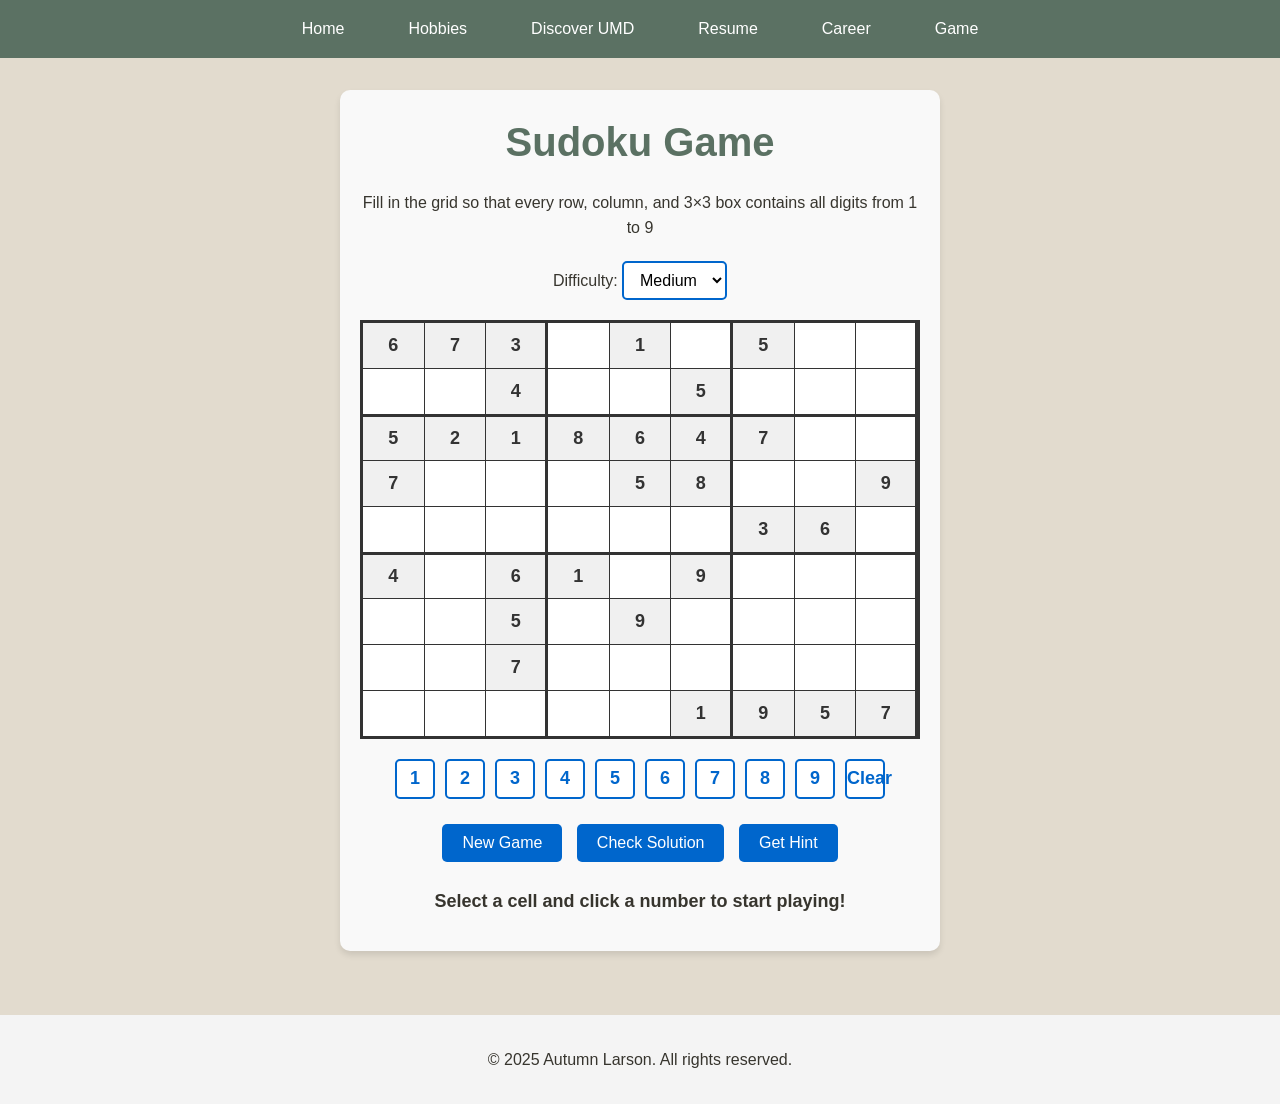
==== game.html @ d69e68d5 "Fresh start: Personal website with current content only" ====
<!DOCTYPE html>
<html lang="en">
<head>
    <meta charset="UTF-8">
    <meta name="viewport" content="width=device-width, initial-scale=1.0">
    <title>Sudoku Game - Autumn Larson</title>
    <link rel="stylesheet" href="CSS/styles.css">
    <link rel="stylesheet" href="https://cdnjs.cloudflare.com/ajax/libs/font-awesome/6.0.0/css/all.min.css">
    <style>
        .sudoku-container {
            max-width: 600px;
            margin: 20px auto;
            padding: 20px;
            background: #f9f9f9;
            border-radius: 10px;
            box-shadow: 0 4px 6px rgba(0, 0, 0, 0.1);
        }

        .sudoku-header {
            text-align: center;
            margin-bottom: 20px;
        }

        .sudoku-grid {
            display: grid;
            grid-template-columns: repeat(9, 1fr);
            grid-template-rows: repeat(9, 1fr);
            gap: 1px;
            background: #333;
            border: 3px solid #333;
            margin: 20px 0;
        }

        .sudoku-cell {
            background: white;
            display: flex;
            align-items: center;
            justify-content: center;
            font-size: 18px;
            font-weight: bold;
            cursor: pointer;
            transition: all 0.2s;
            min-height: 45px;
        }

        .sudoku-cell:hover {
            background: #e8f4f8;
        }

        .sudoku-cell.fixed {
            background: #f0f0f0;
            color: #333;
            cursor: default;
        }

        .sudoku-cell.user-input {
            color: #0066cc;
        }

        .sudoku-cell.error {
            background: #ffebee;
            color: #d32f2f;
            border: 2px solid #d32f2f;
        }

        .sudoku-cell.selected {
            background: #e3f2fd;
            border: 2px solid #2196f3;
        }

        .sudoku-controls {
            text-align: center;
            margin: 20px 0;
        }

        .sudoku-btn {
            background: #0066cc;
            color: white;
            border: none;
            padding: 10px 20px;
            margin: 5px;
            border-radius: 5px;
            cursor: pointer;
            font-size: 16px;
            transition: background 0.2s;
        }

        .sudoku-btn:hover {
            background: #0052a3;
        }

        .sudoku-btn:disabled {
            background: #ccc;
            cursor: not-allowed;
        }

        .sudoku-number-input {
            display: flex;
            justify-content: center;
            gap: 10px;
            margin: 20px 0;
            flex-wrap: wrap;
        }

        .number-btn {
            width: 40px;
            height: 40px;
            border: 2px solid #0066cc;
            background: white;
            color: #0066cc;
            border-radius: 5px;
            cursor: pointer;
            font-size: 18px;
            font-weight: bold;
            transition: all 0.2s;
        }

        .number-btn:hover {
            background: #0066cc;
            color: white;
        }

        .number-btn.active {
            background: #0066cc;
            color: white;
        }

        .sudoku-status {
            text-align: center;
            margin: 15px 0;
            font-size: 18px;
            font-weight: bold;
        }

        .sudoku-status.completed {
            color: #2e7d32;
        }

        .sudoku-status.error {
            color: #d32f2f;
        }

        .sudoku-difficulty {
            text-align: center;
            margin-bottom: 15px;
        }

        .difficulty-select {
            padding: 8px 12px;
            font-size: 16px;
            border: 2px solid #0066cc;
            border-radius: 5px;
            background: white;
        }

        /* 3x3 grid borders */
        .sudoku-cell:nth-child(3n) {
            border-right: 2px solid #333;
        }

        .sudoku-cell:nth-child(n+19):nth-child(-n+27),
        .sudoku-cell:nth-child(n+46):nth-child(-n+54) {
            border-top: 2px solid #333;
        }

        @media (max-width: 600px) {
            .sudoku-container {
                margin: 10px;
                padding: 15px;
            }
            
            .sudoku-cell {
                min-height: 35px;
                font-size: 16px;
            }
            
            .number-btn {
                width: 35px;
                height: 35px;
                font-size: 16px;
            }
        }
    </style>
</head>
<body>
    <nav>
        <ul>
            <li><a href="index.html">Home</a></li>
            <li><a href="hobbies.html">Hobbies</a></li>
            <li><a href="discover.html">Discover UMD</a></li>
            <li><a href="resume.html">Resume</a></li>
            <li><a href="career.html">Career</a></li>
            <li><a href="game.html" class="active">Game</a></li>
        </ul>
    </nav>

    <main>
        <div class="sudoku-container">
            <div class="sudoku-header">
                <h1>Sudoku Game</h1>
                <p>Fill in the grid so that every row, column, and 3×3 box contains all digits from 1 to 9</p>
            </div>

            <div class="sudoku-difficulty">
                <label for="difficulty">Difficulty: </label>
                <select id="difficulty" class="difficulty-select">
                    <option value="easy">Easy</option>
                    <option value="medium" selected>Medium</option>
                    <option value="hard">Hard</option>
                </select>
            </div>

            <div class="sudoku-grid" id="sudoku-grid">
                <!-- Grid will be generated by JavaScript -->
            </div>

            <div class="sudoku-number-input">
                <button class="number-btn" data-number="1">1</button>
                <button class="number-btn" data-number="2">2</button>
                <button class="number-btn" data-number="3">3</button>
                <button class="number-btn" data-number="4">4</button>
                <button class="number-btn" data-number="5">5</button>
                <button class="number-btn" data-number="6">6</button>
                <button class="number-btn" data-number="7">7</button>
                <button class="number-btn" data-number="8">8</button>
                <button class="number-btn" data-number="9">9</button>
                <button class="number-btn" data-number="0">Clear</button>
            </div>

            <div class="sudoku-controls">
                <button class="sudoku-btn" id="new-game-btn">New Game</button>
                <button class="sudoku-btn" id="check-btn">Check Solution</button>
                <button class="sudoku-btn" id="hint-btn">Get Hint</button>
            </div>

            <div class="sudoku-status" id="sudoku-status">
                Select a cell and click a number to start playing!
            </div>
        </div>
    </main>

    <footer>
        <p>&copy; 2025 Autumn Larson. All rights reserved.</p>
    </footer>

    <script>
        class SudokuGame {
            constructor() {
                this.grid = [];
                this.solution = [];
                this.initialGrid = [];
                this.selectedCell = null;
                this.selectedNumber = null;
                this.difficulty = 'medium';
                
                this.initializeGame();
                this.setupEventListeners();
            }

            initializeGame() {
                this.generateNewPuzzle();
                this.renderGrid();
            }

            setupEventListeners() {
                // New game button
                document.getElementById('new-game-btn').addEventListener('click', () => {
                    this.difficulty = document.getElementById('difficulty').value;
                    this.generateNewPuzzle();
                    this.renderGrid();
                    this.updateStatus('New game started! Select a cell to begin.');
                });

                // Check solution button
                document.getElementById('check-btn').addEventListener('click', () => {
                    this.checkSolution();
                });

                // Hint button
                document.getElementById('hint-btn').addEventListener('click', () => {
                    this.getHint();
                });

                // Number input buttons
                document.querySelectorAll('.number-btn').forEach(btn => {
                    btn.addEventListener('click', (e) => {
                        this.selectNumber(e.target.dataset.number);
                    });
                });

                // Difficulty change
                document.getElementById('difficulty').addEventListener('change', (e) => {
                    this.difficulty = e.target.value;
                });
            }

            generateNewPuzzle() {
                this.solution = this.generateFullSolution();
                this.grid = this.createPuzzleFromSolution(this.solution);
                this.initialGrid = this.grid.map(row => [...row]);
            }

            generateFullSolution() {
                // Create empty 9x9 grid
                const grid = Array(9).fill(null).map(() => Array(9).fill(0));
                
                // Fill diagonal 3x3 boxes first (they don't affect each other)
                for (let box = 0; box < 9; box += 3) {
                    this.fill3x3Box(grid, box, box);
                }
                
                // Fill the rest of the grid
                this.solveGrid(grid);
                
                return grid;
            }

            fill3x3Box(grid, row, col) {
                const numbers = [1, 2, 3, 4, 5, 6, 7, 8, 9];
                this.shuffleArray(numbers);
                
                let index = 0;
                for (let i = 0; i < 3; i++) {
                    for (let j = 0; j < 3; j++) {
                        grid[row + i][col + j] = numbers[index++];
                    }
                }
            }

            solveGrid(grid) {
                for (let row = 0; row < 9; row++) {
                    for (let col = 0; col < 9; col++) {
                        if (grid[row][col] === 0) {
                            const numbers = [1, 2, 3, 4, 5, 6, 7, 8, 9];
                            this.shuffleArray(numbers);
                            
                            for (let num of numbers) {
                                if (this.isValidMove(grid, row, col, num)) {
                                    grid[row][col] = num;
                                    
                                    if (this.solveGrid(grid)) {
                                        return true;
                                    }
                                    
                                    grid[row][col] = 0;
                                }
                            }
                            return false;
                        }
                    }
                }
                return true;
            }

            isValidMove(grid, row, col, num) {
                // Check row
                for (let x = 0; x < 9; x++) {
                    if (grid[row][x] === num) return false;
                }
                
                // Check column
                for (let x = 0; x < 9; x++) {
                    if (grid[x][col] === num) return false;
                }
                
                // Check 3x3 box
                let startRow = row - (row % 3);
                let startCol = col - (col % 3);
                for (let i = 0; i < 3; i++) {
                    for (let j = 0; j < 3; j++) {
                        if (grid[i + startRow][j + startCol] === num) return false;
                    }
                }
                
                return true;
            }

            createPuzzleFromSolution(solution) {
                const puzzle = solution.map(row => [...row]);
                const cellsToRemove = this.getCellsToRemove();
                
                for (let i = 0; i < cellsToRemove; i++) {
                    let row, col;
                    do {
                        row = Math.floor(Math.random() * 9);
                        col = Math.floor(Math.random() * 9);
                    } while (puzzle[row][col] === 0);
                    
                    puzzle[row][col] = 0;
                }
                
                return puzzle;
            }

            getCellsToRemove() {
                switch (this.difficulty) {
                    case 'easy': return 40; // Remove 40 cells
                    case 'medium': return 50; // Remove 50 cells
                    case 'hard': return 60; // Remove 60 cells
                    default: return 50;
                }
            }

            shuffleArray(array) {
                for (let i = array.length - 1; i > 0; i--) {
                    const j = Math.floor(Math.random() * (i + 1));
                    [array[i], array[j]] = [array[j], array[i]];
                }
            }

            renderGrid() {
                const gridElement = document.getElementById('sudoku-grid');
                gridElement.innerHTML = '';
                
                for (let row = 0; row < 9; row++) {
                    for (let col = 0; col < 9; col++) {
                        const cell = document.createElement('div');
                        cell.className = 'sudoku-cell';
                        cell.dataset.row = row;
                        cell.dataset.col = col;
                        
                        if (this.grid[row][col] !== 0) {
                            cell.textContent = this.grid[row][col];
                            cell.classList.add('fixed');
                        } else {
                            cell.classList.add('user-input');
                            cell.addEventListener('click', () => this.selectCell(row, col));
                        }
                        
                        gridElement.appendChild(cell);
                    }
                }
            }

            selectCell(row, col) {
                // Remove previous selection
                if (this.selectedCell) {
                    this.selectedCell.classList.remove('selected');
                }
                
                this.selectedCell = document.querySelector(`[data-row="${row}"][data-col="${col}"]`);
                this.selectedCell.classList.add('selected');
                
                if (this.selectedNumber !== null) {
                    this.placeNumber(this.selectedNumber);
                }
            }

            selectNumber(number) {
                // Update number button states
                document.querySelectorAll('.number-btn').forEach(btn => {
                    btn.classList.remove('active');
                });
                
                const selectedBtn = document.querySelector(`[data-number="${number}"]`);
                if (selectedBtn) {
                    selectedBtn.classList.add('active');
                }
                
                this.selectedNumber = number;
                
                if (this.selectedCell) {
                    this.placeNumber(number);
                }
            }

            placeNumber(number) {
                const row = parseInt(this.selectedCell.dataset.row);
                const col = parseInt(this.selectedCell.dataset.col);
                
                if (number === '0' || number === 0) {
                    this.grid[row][col] = 0;
                    this.selectedCell.textContent = '';
                } else {
                    this.grid[row][col] = parseInt(number);
                    this.selectedCell.textContent = number;
                }
                
                // Check if the move is valid
                this.validateMove(row, col);
                
                // Check if puzzle is complete
                if (this.isGridComplete()) {
                    this.updateStatus('Congratulations! Puzzle completed!', 'completed');
                }
            }

            validateMove(row, col) {
                const cell = this.selectedCell;
                
                if (this.isValidMove(this.grid, row, col, this.grid[row][col])) {
                    cell.classList.remove('error');
                } else {
                    cell.classList.add('error');
                }
            }

            isGridComplete() {
                for (let row = 0; row < 9; row++) {
                    for (let col = 0; col < 9; col++) {
                        if (this.grid[row][col] === 0) return false;
                    }
                }
                return true;
            }

            checkSolution() {
                let errors = 0;
                
                // Clear previous errors
                document.querySelectorAll('.sudoku-cell').forEach(cell => {
                    cell.classList.remove('error');
                });
                
                for (let row = 0; row < 9; row++) {
                    for (let col = 0; col < 9; col++) {
                        if (this.grid[row][col] !== this.solution[row][col]) {
                            errors++;
                            const cell = document.querySelector(`[data-row="${row}"][data-col="${col}"]`);
                            if (!cell.classList.contains('fixed')) {
                                cell.classList.add('error');
                            }
                        }
                    }
                }
                
                if (errors === 0) {
                    this.updateStatus('Perfect! Your solution is correct!', 'completed');
                } else {
                    this.updateStatus(`You have ${errors} incorrect ${errors === 1 ? 'cell' : 'cells'}. Keep trying!`, 'error');
                }
            }

            getHint() {
                // Find an empty cell and fill it with the correct value
                const emptyCells = [];
                
                for (let row = 0; row < 9; row++) {
                    for (let col = 0; col < 9; col++) {
                        if (this.grid[row][col] === 0) {
                            emptyCells.push({row, col});
                        }
                    }
                }
                
                if (emptyCells.length === 0) {
                    this.updateStatus('No empty cells to hint!', 'error');
                    return;
                }
                
                // Get a random empty cell
                const randomCell = emptyCells[Math.floor(Math.random() * emptyCells.length)];
                const {row, col} = randomCell;
                
                // Fill it with the correct value
                this.grid[row][col] = this.solution[row][col];
                
                // Update the display
                const cell = document.querySelector(`[data-row="${row}"][data-col="${col}"]`);
                cell.textContent = this.solution[row][col];
                cell.classList.remove('error');
                
                this.updateStatus(`Hint: Filled cell (${row + 1}, ${col + 1}) with ${this.solution[row][col]}`, 'completed');
            }

            updateStatus(message, type = '') {
                const statusElement = document.getElementById('sudoku-status');
                statusElement.textContent = message;
                statusElement.className = `sudoku-status ${type}`;
            }
        }

        // Initialize the game when the page loads
        document.addEventListener('DOMContentLoaded', () => {
            new SudokuGame();
        });
    </script>
</body>
</html>
---- CSS/styles.css ----
/* style.css */


/* ===== VARIABLES ===== */
:root {
   --primary-color: #5b7163;    /* UMD Maroon */
   --secondary-color: #5b677a;  /* UMD Gold */
   --text-color: #37352e;
   --background-color: #e2dbce;
   --gray: #f4f4f4;
}


/* ===== RESET & BASE STYLES ===== */
* {
   margin: 0;
   padding: 0;
   box-sizing: border-box;
}


body {
   font-family: Arial, Helvetica, sans-serif;
   line-height: 1.6;
   color: var(--text-color);
   background-color: var(--background-color);
}


/* ===== NAVIGATION ===== */
nav {
   background-color: var(--primary-color);
   padding: 1rem;
}


nav ul {
   list-style: none;
   display: flex;
   justify-content: center;
   gap: 2rem;
}


nav a {
   color: white;
   text-decoration: none;
   padding: 0.5rem 1rem;
   border-radius: 5px;
   transition: background-color 0.3s;
}


nav a:hover {
   background-color: rgba(255, 255, 255, 0.1);
}


/* ===== MAIN CONTENT ===== */
main {
   max-width: 1200px;
   margin: 2rem auto;
   padding: 0 2rem;
}


h1 {
   color: var(--primary-color);
   margin-bottom: 1rem;
   font-size: 2.5rem;
}

/* Home page title refinement */
.page-title {
   text-align: center;
   font-weight: 600;
   letter-spacing: 0.3px;
   margin-top: 1rem;
   margin-bottom: 1.25rem;
}

/* ===== WELCOME VIDEO ===== */
.welcome-video-box {
   background-color: rgb(237, 234, 227);
   border-radius: 12px;
   padding: 1rem;
   box-shadow: 0 4px 6px rgba(0, 0, 0, 0.1);
   margin: 1.5rem auto 2rem auto;
   max-width: 800px;
}

.welcome-video {
   width: 100%;
   height: auto;
   border-radius: 8px;
   display: block;
}


h2 {
   color: var(--primary-color);
   margin: 2rem 0 1rem 0;
}


section {
   margin-bottom: 3rem;
}


img {
   max-width: 100%;
   height: auto;
   border-radius: 8px;
}


/* ===== RESPONSIVE DESIGN ===== */
/* Mobile phones */
@media screen and (max-width: 768px) {
   nav ul {
       flex-direction: column;
       gap: 0.5rem;
   }

   main {
       padding: 0 1rem;
   }

   h1 {
       font-size: 2rem;
   }

   .hobbies-grid {
       grid-template-columns: 1fr;
       grid-template-rows: auto;
   }

   .hobby-images {
       flex-direction: column;
       align-items: center;
   }

   .hobby-image {
       width: 200px;
       height: 150px;
   }

   .professional-box {
       flex-direction: column;
       text-align: center;
       padding: 1.5rem;
   }

   .professional-image {
       width: 150px;
       height: 225px;
   }
}


/* Tablets */
@media screen and (min-width: 769px) and (max-width: 1024px) {
   nav ul {
       gap: 1rem;
   }
}


/* === Video Container === */
.video-container {
    width: 100%;
    margin: 1rem 0;
    display: flex;
    justify-content: center;
    align-items: center;
}

.centered-video {
    max-width: 100%;
    width: 800px;
    border-radius: 8px;
    box-shadow: 0 2px 4px rgba(0,0,0,0.1);
}

.video-credit {
    text-align: center;
    font-style: italic;
    color: var(--text-color);
    margin-top: 1rem;
}

/* === Resume Styles === */
.download-card {
    text-align: center;
    margin-bottom: 2rem;
}

.download-button, .view-button {
    display: inline-block;
    padding: 0.8rem 1.5rem;
    margin: 0 1rem;
    background-color: var(--primary-color);
    color: white;
    border-radius: 5px;
    text-decoration: none;
    transition: all 0.3s ease;
}

.download-button:hover, .view-button:hover {
    background-color: var(--secondary-color);
    color: var(--primary-color);
    transform: translateY(-2px);
}

.education-item, .job-item {
    margin-bottom: 1.5rem;
    padding-bottom: 1.5rem;
    border-bottom: 1px solid var(--border-color);
}

.education-item:last-child, .job-item:last-child {
    border-bottom: none;
    padding-bottom: 0;
}

.company, .date {
    color: var(--primary-color);
    margin: 0.5rem 0;
}

.skills-list, .achievements-list {
    list-style: none;
    padding: 0;
}

.skills-list li, .achievements-list li {
    margin: 0.5rem 0;
    display: flex;
    align-items: center;
    gap: 0.5rem;
}

.skills-list i, .achievements-list i {
    color: var(--secondary-color);
    width: 20px;
}

.contact-info {
    text-align: center;
    margin-bottom: 1rem;
}

.contact-info p {
    margin: 0.5rem 0;
    display: flex;
    align-items: center;
    justify-content: center;
    gap: 0.5rem;
}

/* === Career Page Styles === */
.company-header {
    display: flex;
    align-items: center;
    gap: 1.5rem;
    margin-bottom: 1.5rem;
    padding-bottom: 1rem;
    border-bottom: 2px solid var(--border-color);
}

.company-logo {
    width: 120px;
    height: auto;
    object-fit: contain;
}

.company-header h2 {
    margin: 0;
    color: var(--primary-color);
    flex: 1;
}
.company-info {
    background-color: rgba(122, 0, 25, 0.05);
    padding: 1.5rem;
    border-radius: 8px;
    margin: 1.5rem 0;
}

.company-info p {
    margin: 0.5rem 0;
    display: flex;
    align-items: center;
    gap: 0.5rem;
    flex-wrap: wrap;
}

.company-link {
    color: var(--primary-color);
    text-decoration: none;
    font-weight: 500;
    transition: color 0.3s ease;
}

.company-link:hover {
    color: var(--secondary-color);
}

.separator {
    margin: 0 1rem;
    color: var(--border-color);
}

.company-description h3 {
    color: var(--primary-color);
    margin: 1.5rem 0 1rem 0;
}

.company-description ul {
    list-style: none;
    padding: 0;
}

.company-description ul li {
    margin: 0.5rem 0;
    padding-left: 1.5rem;
    position: relative;
}

.company-description ul li::before {
    content: "•";
    color: var(--primary-color);
    position: absolute;
    left: 0;
}

/* === Cards === */
.hobbies-grid {
   display: grid;
   grid-template-columns: 1fr 1fr;
   grid-template-rows: 1fr 1fr;
   gap: 2rem;
   margin: 2rem 0;
}

.card {
    background: rgb(237, 234, 227);
    border-radius: 8px;
    padding: 2rem;
    margin-bottom: 2.5rem;
    box-shadow: 0 2px 4px rgba(0, 0, 0, 0.1);
    transition: all 0.3s ease;
    border: 1px solid var(--border-color);
}.card:hover {
   transform: translateY(-5px);
   box-shadow: 0 8px 15px rgba(0, 0, 0, 0.15);
}

.card h2 {
   color: var(--primary-color);
   margin-bottom: 1rem;
   font-size: 1.5rem;
   text-align: center;
}

.card p {
   margin-top: 1rem;
   line-height: 1.6;
   color: var(--text-color);
}

.hobby-images {
   display: flex;
   gap: 1rem;
   margin-bottom: 1rem;
   justify-content: center;
}

.hobby-image {
   width: 150px;
   height: 150px;
   object-fit: cover;
   border-radius: 8px;
   border: 2px solid var(--primary-color);
   cursor: pointer;
   transition: transform 0.2s ease;
}

.hobby-image:hover {
   transform: scale(1.05);
}

/* ===== IMAGE MODAL ===== */
.image-modal {
   display: none;
   position: fixed;
   z-index: 1000;
   left: 0;
   top: 0;
   width: 100%;
   height: 100%;
   background-color: rgba(0, 0, 0, 0.9);
   cursor: pointer;
}

.image-modal-content {
   position: absolute;
   top: 50%;
   left: 50%;
   transform: translate(-50%, -50%);
   max-width: 90%;
   max-height: 80%;
   text-align: center;
}

.image-modal-content img {
   max-width: 100%;
   max-height: 70vh;
   border-radius: 8px;
   box-shadow: 0 4px 20px rgba(0, 0, 0, 0.5);
}

.image-modal-caption {
   color: white;
   font-size: 1.2rem;
   margin-top: 1rem;
   padding: 0 1rem;
   text-align: center;
}

.close-modal {
   position: absolute;
   top: 20px;
   right: 35px;
   color: #f1f1f1;
   font-size: 40px;
   font-weight: bold;
   cursor: pointer;
   z-index: 1001;
}

.close-modal:hover {
   color: #bbb;
}

/* ===== PROFESSIONAL BOX ===== */
.professional-box {
   background-color: rgb(237, 234, 227);
   border-radius: 12px;
   padding: 2rem;
   box-shadow: 0 4px 6px rgba(0, 0, 0, 0.1);
   margin: 2rem auto;
   max-width: 800px;
   display: flex;
   align-items: center;
   gap: 2rem;
}

.professional-image {
   flex-shrink: 0;
   width: 200px;
   height: 300px;
   border-radius: 8px;
   object-fit: cover;
}

.professional-text {
   flex: 1;
   line-height: 1.6;
   color: var(--text-color);
}

/* ===== TWO-PHOTO BOX ===== */
.photo-pair-box {
   background-color: rgb(237, 234, 227);
   border-radius: 12px;
   padding: 2rem;
   box-shadow: 0 4px 6px rgba(0, 0, 0, 0.1);
   margin: 2rem auto;
   max-width: 800px;
}

.photo-pair-grid {
   display: grid;
   grid-template-columns: 1fr 1fr;
   gap: 1.5rem;
   align-items: center;
}

.photo-pair-image {
   width: 100%;
   height: 300px;
   object-fit: cover;
   border-radius: 8px;
}

@media screen and (max-width: 768px) {
   .photo-pair-grid {
       grid-template-columns: 1fr;
   }

   .photo-pair-image {
       height: 225px;
   }
}

/* ===== SINGLE-PHOTO BOXES ===== */
.photo-single-box {
   background-color: rgb(237, 234, 227);
   border-radius: 12px;
   padding: 2rem;
   box-shadow: 0 4px 6px rgba(0, 0, 0, 0.1);
   margin: 2rem auto;
   max-width: 800px;
}

.photo-single-content {
   display: flex;
   align-items: center;
   gap: 2rem;
}

.photo-single-text {
   flex: 1;
   line-height: 1.6;
   color: var(--text-color);
}

.photo-single-image {
   flex-shrink: 0;
   width: 300px;
   height: 300px;
   object-fit: cover;
   border-radius: 8px;
}

/* Reverse layout for alternating rows */
.photo-single-content.reverse {
   flex-direction: row-reverse;
}

/* Mobile adjustments */
@media screen and (max-width: 768px) {
   .photo-single-content,
   .photo-single-content.reverse {
       flex-direction: column;
       text-align: center;
   }

   .photo-single-image {
       width: 100%;
       height: 225px;
   }
}

/* ===== FOOTER ===== */
footer {
   background-color: var(--gray);
   text-align: center;
   padding: 2rem;
   margin-top: 4rem;
}
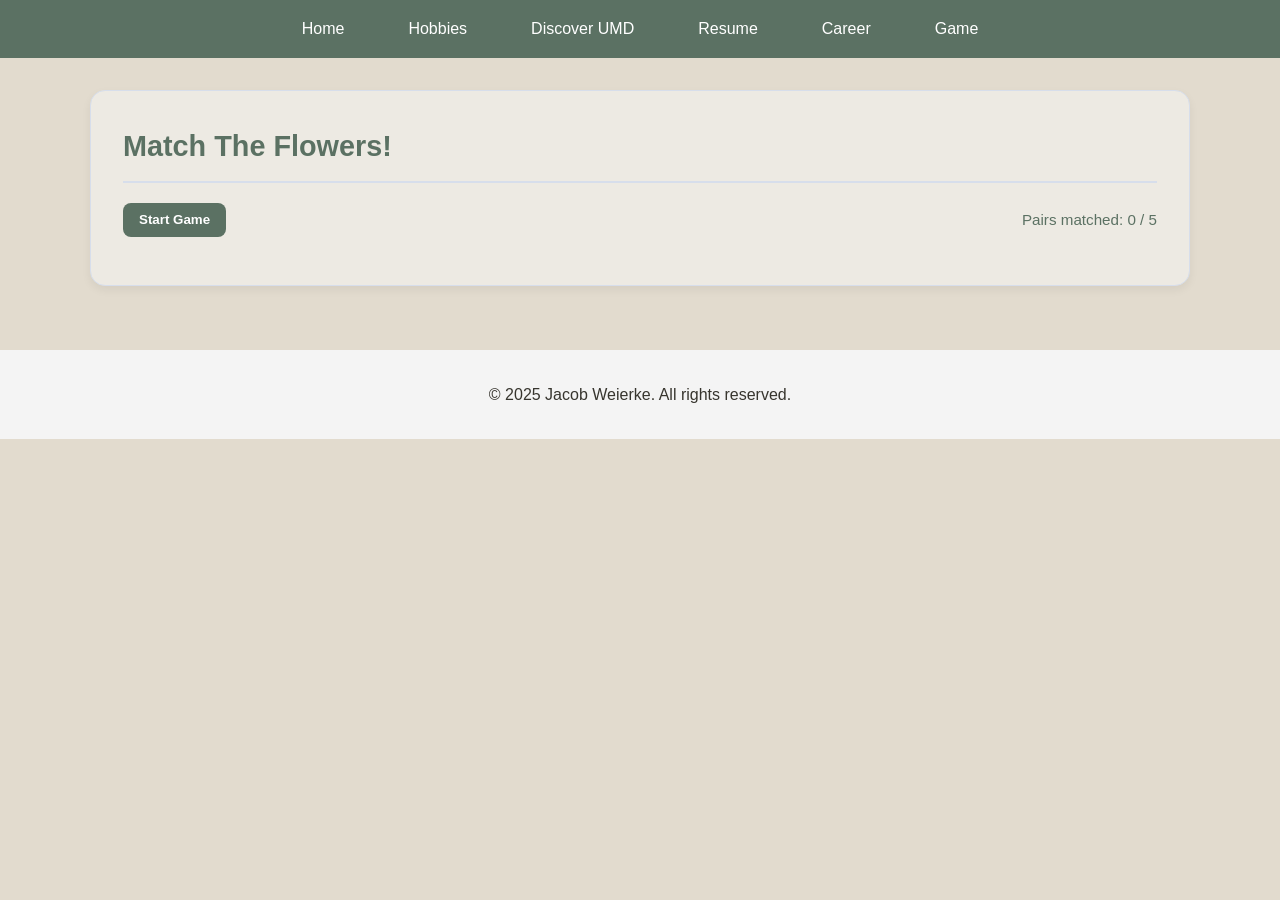
==== commit 663936ba: "Add files via upload" ====
--- a/game.html
+++ b/game.html
@@ -3,182 +3,68 @@
 <head>
     <meta charset="UTF-8">
     <meta name="viewport" content="width=device-width, initial-scale=1.0">
-    <title>Sudoku Game - Autumn Larson</title>
+    <title>Match The Flowers! - Game</title>
     <link rel="stylesheet" href="CSS/styles.css">
-    <link rel="stylesheet" href="https://cdnjs.cloudflare.com/ajax/libs/font-awesome/6.0.0/css/all.min.css">
     <style>
-        .sudoku-container {
-            max-width: 600px;
-            margin: 20px auto;
-            padding: 20px;
-            background: #f9f9f9;
-            border-radius: 10px;
-            box-shadow: 0 4px 6px rgba(0, 0, 0, 0.1);
-        }
-
-        .sudoku-header {
-            text-align: center;
-            margin-bottom: 20px;
-        }
-
-        .sudoku-grid {
+        .game-container {
+            max-width: 1100px;
+            margin: 2rem auto;
+            padding: 2rem;
+            background: rgb(237, 234, 227);
+            border: 1px solid var(--border-color, #d7deeb);
+            border-radius: 15px;
+            box-shadow: 0 4px 10px rgba(0,0,0,0.06);
+            overflow-x: auto;
+        }
+        .game-header { border-bottom: 2px solid var(--border-color, #d7deeb); margin-bottom: 1.25rem; padding-bottom: 0.75rem }
+        .game-header h2 { color: var(--primary-color); font-size: 1.8rem; margin: 0 }
+        .controls { display:flex; gap:1rem; align-items:center; justify-content:space-between; margin:1rem 0 }
+        .left-controls { display:flex; gap:1rem; align-items:center }
+        .start-btn {
+            background-color: var(--primary-color); color: white; padding: 0.6rem 1rem; border-radius:8px; border:none; cursor:pointer; font-weight:600;
+            transition: background 0.3s;
+        }
+        .start-btn:hover { background: var(--secondary-color); color: var(--primary-color); }
+        .audio-area { color: var(--primary-color); }
+
+        .cards-grid {
             display: grid;
-            grid-template-columns: repeat(9, 1fr);
-            grid-template-rows: repeat(9, 1fr);
-            gap: 1px;
-            background: #333;
-            border: 3px solid #333;
-            margin: 20px 0;
-        }
-
-        .sudoku-cell {
-            background: white;
+            grid-template-columns: repeat(5, 1fr);
+            gap: 1rem;
+            justify-items: center;
+            margin-top: 1rem;
+            justify-content: center;
+            align-items: center;
+        }
+        .card {
+            width: 180px;
+            height: 240px;
+            perspective: 1000px;
             display: flex;
             align-items: center;
             justify-content: center;
-            font-size: 18px;
-            font-weight: bold;
-            cursor: pointer;
-            transition: all 0.2s;
-            min-height: 45px;
-        }
-
-        .sudoku-cell:hover {
-            background: #e8f4f8;
-        }
-
-        .sudoku-cell.fixed {
-            background: #f0f0f0;
-            color: #333;
-            cursor: default;
-        }
-
-        .sudoku-cell.user-input {
-            color: #0066cc;
-        }
-
-        .sudoku-cell.error {
-            background: #ffebee;
-            color: #d32f2f;
-            border: 2px solid #d32f2f;
-        }
-
-        .sudoku-cell.selected {
-            background: #e3f2fd;
-            border: 2px solid #2196f3;
-        }
-
-        .sudoku-controls {
-            text-align: center;
-            margin: 20px 0;
-        }
-
-        .sudoku-btn {
-            background: #0066cc;
-            color: white;
-            border: none;
-            padding: 10px 20px;
-            margin: 5px;
-            border-radius: 5px;
-            cursor: pointer;
-            font-size: 16px;
-            transition: background 0.2s;
-        }
-
-        .sudoku-btn:hover {
-            background: #0052a3;
-        }
-
-        .sudoku-btn:disabled {
-            background: #ccc;
-            cursor: not-allowed;
-        }
-
-        .sudoku-number-input {
-            display: flex;
-            justify-content: center;
-            gap: 10px;
-            margin: 20px 0;
-            flex-wrap: wrap;
-        }
-
-        .number-btn {
-            width: 40px;
-            height: 40px;
-            border: 2px solid #0066cc;
-            background: white;
-            color: #0066cc;
-            border-radius: 5px;
-            cursor: pointer;
-            font-size: 18px;
-            font-weight: bold;
-            transition: all 0.2s;
-        }
-
-        .number-btn:hover {
-            background: #0066cc;
-            color: white;
-        }
-
-        .number-btn.active {
-            background: #0066cc;
-            color: white;
-        }
-
-        .sudoku-status {
-            text-align: center;
-            margin: 15px 0;
-            font-size: 18px;
-            font-weight: bold;
-        }
-
-        .sudoku-status.completed {
-            color: #2e7d32;
-        }
-
-        .sudoku-status.error {
-            color: #d32f2f;
-        }
-
-        .sudoku-difficulty {
-            text-align: center;
-            margin-bottom: 15px;
-        }
-
-        .difficulty-select {
-            padding: 8px 12px;
-            font-size: 16px;
-            border: 2px solid #0066cc;
-            border-radius: 5px;
-            background: white;
-        }
-
-        /* 3x3 grid borders */
-        .sudoku-cell:nth-child(3n) {
-            border-right: 2px solid #333;
-        }
-
-        .sudoku-cell:nth-child(n+19):nth-child(-n+27),
-        .sudoku-cell:nth-child(n+46):nth-child(-n+54) {
-            border-top: 2px solid #333;
-        }
-
-        @media (max-width: 600px) {
-            .sudoku-container {
-                margin: 10px;
-                padding: 15px;
-            }
-            
-            .sudoku-cell {
-                min-height: 35px;
-                font-size: 16px;
-            }
-            
-            .number-btn {
-                width: 35px;
-                height: 35px;
-                font-size: 16px;
-            }
+            box-sizing: border-box;
+            background: #e2dbce;
+        }
+    .card-inner { width:100%; height:100%; position:relative; transform-style:preserve-3d; transition:transform 0.6s }
+    .card.flipped .card-inner { transform:rotateY(180deg) }
+    .card-face { position:absolute; inset:0; display:flex; align-items:center; justify-content:center; backface-visibility:hidden; border-radius:12px; overflow:hidden }
+    .card-front { transform:rotateY(180deg); background:#fff }
+        .card-front img {
+            width: 100%;
+            height: 100%;
+            object-fit: contain;
+            border-radius: 8px;
+            background: #fff;
+            display: block;
+            margin: 0 auto;
+            box-sizing: border-box;
+        }
+    .card-back { background:var(--gray, #bcc0c6) }
+        .status { color:var(--primary-color); font-size:0.95rem }
+        @media (max-width:900px) {
+            .cards-grid { grid-template-columns: repeat(2, 1fr); justify-content: center; }
+            .card { width: 140px; height: 180px; }
         }
     </style>
 </head>
@@ -190,390 +76,196 @@
             <li><a href="discover.html">Discover UMD</a></li>
             <li><a href="resume.html">Resume</a></li>
             <li><a href="career.html">Career</a></li>
-            <li><a href="game.html" class="active">Game</a></li>
+            <li><a href="game.html">Game</a></li>
         </ul>
     </nav>
 
+
     <main>
-        <div class="sudoku-container">
-            <div class="sudoku-header">
-                <h1>Sudoku Game</h1>
-                <p>Fill in the grid so that every row, column, and 3×3 box contains all digits from 1 to 9</p>
+        <div class="game-container">
+            <div class="game-header"><h2>Match The Flowers!</h2></div>
+
+
+            <div class="controls">
+                <div class="left-controls">
+                    <button id="startGameBtn" class="start-btn">Start Game</button>
+                    <div class="audio-area">
+                        <!-- Hidden celebration/background audio (kept for playback). Place file at images/Special - The Grey Room _ Clark Sims.mp3 -->
+                        <audio id="matchAudio" preload="metadata" style="display:none;">
+                            <source src="files/gameaudio.mp3" type="audio/mpeg">
+                        </audio>
+                    </div>
+                </div>
+                <div class="status" id="gameStatus">Pairs matched: 0 / 5</div>
             </div>
 
-            <div class="sudoku-difficulty">
-                <label for="difficulty">Difficulty: </label>
-                <select id="difficulty" class="difficulty-select">
-                    <option value="easy">Easy</option>
-                    <option value="medium" selected>Medium</option>
-                    <option value="hard">Hard</option>
-                </select>
-            </div>
-
-            <div class="sudoku-grid" id="sudoku-grid">
-                <!-- Grid will be generated by JavaScript -->
-            </div>
-
-            <div class="sudoku-number-input">
-                <button class="number-btn" data-number="1">1</button>
-                <button class="number-btn" data-number="2">2</button>
-                <button class="number-btn" data-number="3">3</button>
-                <button class="number-btn" data-number="4">4</button>
-                <button class="number-btn" data-number="5">5</button>
-                <button class="number-btn" data-number="6">6</button>
-                <button class="number-btn" data-number="7">7</button>
-                <button class="number-btn" data-number="8">8</button>
-                <button class="number-btn" data-number="9">9</button>
-                <button class="number-btn" data-number="0">Clear</button>
-            </div>
-
-            <div class="sudoku-controls">
-                <button class="sudoku-btn" id="new-game-btn">New Game</button>
-                <button class="sudoku-btn" id="check-btn">Check Solution</button>
-                <button class="sudoku-btn" id="hint-btn">Get Hint</button>
-            </div>
-
-            <div class="sudoku-status" id="sudoku-status">
-                Select a cell and click a number to start playing!
+
+            <div id="cardsGrid" class="cards-grid" aria-live="polite">
+                <!-- cards populated by JS -->
             </div>
         </div>
     </main>
 
+
     <footer>
-        <p>&copy; 2025 Autumn Larson. All rights reserved.</p>
+        <p>&copy; 2025 Jacob Weierke. All rights reserved.</p>
     </footer>
 
+
     <script>
-        class SudokuGame {
-            constructor() {
-                this.grid = [];
-                this.solution = [];
-                this.initialGrid = [];
-                this.selectedCell = null;
-                this.selectedNumber = null;
-                this.difficulty = 'medium';
-                
-                this.initializeGame();
-                this.setupEventListeners();
+    // images (use existing images folder)
+    const flowerImages = [
+        'images/Petunia.jpg',
+        'images/Hibiscus.jpg',
+        'images/Daisy.jpg',
+        'images/Carnation.jpg',
+        'images/Orchid.jpg',
+    ];
+
+
+    // state
+    let cards = [];
+    let firstCard = null;
+    let secondCard = null;
+    let lockBoard = false;
+    let matchesFound = 0;
+
+
+    function buildCards() {
+        cards = [];
+        flowerImages.forEach(img => {
+            cards.push({img, id: img + '-1'});
+            cards.push({img, id: img + '-2'});
+        });
+    }
+
+
+    function shuffle(array) {
+        for (let i = array.length - 1; i > 0; i--) {
+            const j = Math.floor(Math.random() * (i + 1));
+            [array[i], array[j]] = [array[j], array[i]];
+        }
+        return array;
+    }
+
+
+    function renderCards() {
+        const grid = document.getElementById('cardsGrid');
+        grid.innerHTML = '';
+        matchesFound = 0;
+        firstCard = null; secondCard = null; lockBoard = false;
+        document.getElementById('gameStatus').textContent = `Pairs matched: ${matchesFound} / ${flowerImages.length}`;
+
+
+        const shuffled = shuffle(cards.slice());
+        shuffled.forEach(card => {
+            const wrapper = document.createElement('div');
+            wrapper.className = 'card';
+            wrapper.tabIndex = 0;
+            wrapper.dataset.img = card.img;
+            wrapper.dataset.id = card.id;
+
+
+            wrapper.innerHTML = `
+                <div class="card-inner">
+                    <div class="card-face card-front"><img src="${card.img}" alt="flower"></div>
+                    <div class="card-face card-back"></div>
+                </div>
+            `;
+
+
+            wrapper.addEventListener('click', () => handleCardClick(wrapper));
+            wrapper.addEventListener('keydown', (e) => { if (e.key === 'Enter' || e.key === ' ') { e.preventDefault(); handleCardClick(wrapper); } });
+
+
+            grid.appendChild(wrapper);
+        });
+    }
+
+
+    function handleCardClick(cardEl) {
+        if (lockBoard) return;
+        if (cardEl === firstCard) return;
+        // flip
+        cardEl.classList.add('flipped');
+
+
+        if (!firstCard) {
+            firstCard = cardEl;
+            return;
+        }
+
+
+        secondCard = cardEl;
+        lockBoard = true;
+        checkForMatch();
+    }
+
+
+    function checkForMatch() {
+        const isMatch = firstCard.dataset.img === secondCard.dataset.img;
+        if (isMatch) {
+            // keep flipped and disable pointer events
+            firstCard.style.pointerEvents = 'none';
+            secondCard.style.pointerEvents = 'none';
+            matchesFound += 1;
+            updateStatus();
+            resetTurn();
+            if (matchesFound === flowerImages.length) {
+                setTimeout(() => alert('Great job! You matched all the flowers.'), 200);
             }
-
-            initializeGame() {
-                this.generateNewPuzzle();
-                this.renderGrid();
+        } else {
+            setTimeout(() => {
+                firstCard.classList.remove('flipped');
+                secondCard.classList.remove('flipped');
+                resetTurn();
+            }, 900);
+        }
+    }
+
+
+    function resetTurn() {
+        [firstCard, secondCard] = [null, null];
+        lockBoard = false;
+    }
+
+
+    function updateStatus() {
+        document.getElementById('gameStatus').textContent = `Pairs matched: ${matchesFound} / ${flowerImages.length}`;
+    }
+
+
+    document.getElementById('startGameBtn').addEventListener('click', () => {
+        buildCards();
+        renderCards();
+        // start hidden audio from halfway when available
+        const audio = document.getElementById('matchAudio');
+        if (audio) {
+            const playFromHalf = () => {
+                try {
+                    const half = (isFinite(audio.duration) && audio.duration > 0) ? audio.duration / 2 : 0;
+                    audio.currentTime = half;
+                } catch (e) {
+                    // ignore if cannot set currentTime
+                }
+                audio.play().catch(() => {});
+            };
+
+
+            if (audio.readyState >= 1 && isFinite(audio.duration) && audio.duration > 0) {
+                playFromHalf();
+            } else {
+                const onMeta = function() {
+                    playFromHalf();
+                    audio.removeEventListener('loadedmetadata', onMeta);
+                };
+                audio.addEventListener('loadedmetadata', onMeta);
+                try { audio.load(); } catch (e) {}
             }
-
-            setupEventListeners() {
-                // New game button
-                document.getElementById('new-game-btn').addEventListener('click', () => {
-                    this.difficulty = document.getElementById('difficulty').value;
-                    this.generateNewPuzzle();
-                    this.renderGrid();
-                    this.updateStatus('New game started! Select a cell to begin.');
-                });
-
-                // Check solution button
-                document.getElementById('check-btn').addEventListener('click', () => {
-                    this.checkSolution();
-                });
-
-                // Hint button
-                document.getElementById('hint-btn').addEventListener('click', () => {
-                    this.getHint();
-                });
-
-                // Number input buttons
-                document.querySelectorAll('.number-btn').forEach(btn => {
-                    btn.addEventListener('click', (e) => {
-                        this.selectNumber(e.target.dataset.number);
-                    });
-                });
-
-                // Difficulty change
-                document.getElementById('difficulty').addEventListener('change', (e) => {
-                    this.difficulty = e.target.value;
-                });
-            }
-
-            generateNewPuzzle() {
-                this.solution = this.generateFullSolution();
-                this.grid = this.createPuzzleFromSolution(this.solution);
-                this.initialGrid = this.grid.map(row => [...row]);
-            }
-
-            generateFullSolution() {
-                // Create empty 9x9 grid
-                const grid = Array(9).fill(null).map(() => Array(9).fill(0));
-                
-                // Fill diagonal 3x3 boxes first (they don't affect each other)
-                for (let box = 0; box < 9; box += 3) {
-                    this.fill3x3Box(grid, box, box);
-                }
-                
-                // Fill the rest of the grid
-                this.solveGrid(grid);
-                
-                return grid;
-            }
-
-            fill3x3Box(grid, row, col) {
-                const numbers = [1, 2, 3, 4, 5, 6, 7, 8, 9];
-                this.shuffleArray(numbers);
-                
-                let index = 0;
-                for (let i = 0; i < 3; i++) {
-                    for (let j = 0; j < 3; j++) {
-                        grid[row + i][col + j] = numbers[index++];
-                    }
-                }
-            }
-
-            solveGrid(grid) {
-                for (let row = 0; row < 9; row++) {
-                    for (let col = 0; col < 9; col++) {
-                        if (grid[row][col] === 0) {
-                            const numbers = [1, 2, 3, 4, 5, 6, 7, 8, 9];
-                            this.shuffleArray(numbers);
-                            
-                            for (let num of numbers) {
-                                if (this.isValidMove(grid, row, col, num)) {
-                                    grid[row][col] = num;
-                                    
-                                    if (this.solveGrid(grid)) {
-                                        return true;
-                                    }
-                                    
-                                    grid[row][col] = 0;
-                                }
-                            }
-                            return false;
-                        }
-                    }
-                }
-                return true;
-            }
-
-            isValidMove(grid, row, col, num) {
-                // Check row
-                for (let x = 0; x < 9; x++) {
-                    if (grid[row][x] === num) return false;
-                }
-                
-                // Check column
-                for (let x = 0; x < 9; x++) {
-                    if (grid[x][col] === num) return false;
-                }
-                
-                // Check 3x3 box
-                let startRow = row - (row % 3);
-                let startCol = col - (col % 3);
-                for (let i = 0; i < 3; i++) {
-                    for (let j = 0; j < 3; j++) {
-                        if (grid[i + startRow][j + startCol] === num) return false;
-                    }
-                }
-                
-                return true;
-            }
-
-            createPuzzleFromSolution(solution) {
-                const puzzle = solution.map(row => [...row]);
-                const cellsToRemove = this.getCellsToRemove();
-                
-                for (let i = 0; i < cellsToRemove; i++) {
-                    let row, col;
-                    do {
-                        row = Math.floor(Math.random() * 9);
-                        col = Math.floor(Math.random() * 9);
-                    } while (puzzle[row][col] === 0);
-                    
-                    puzzle[row][col] = 0;
-                }
-                
-                return puzzle;
-            }
-
-            getCellsToRemove() {
-                switch (this.difficulty) {
-                    case 'easy': return 40; // Remove 40 cells
-                    case 'medium': return 50; // Remove 50 cells
-                    case 'hard': return 60; // Remove 60 cells
-                    default: return 50;
-                }
-            }
-
-            shuffleArray(array) {
-                for (let i = array.length - 1; i > 0; i--) {
-                    const j = Math.floor(Math.random() * (i + 1));
-                    [array[i], array[j]] = [array[j], array[i]];
-                }
-            }
-
-            renderGrid() {
-                const gridElement = document.getElementById('sudoku-grid');
-                gridElement.innerHTML = '';
-                
-                for (let row = 0; row < 9; row++) {
-                    for (let col = 0; col < 9; col++) {
-                        const cell = document.createElement('div');
-                        cell.className = 'sudoku-cell';
-                        cell.dataset.row = row;
-                        cell.dataset.col = col;
-                        
-                        if (this.grid[row][col] !== 0) {
-                            cell.textContent = this.grid[row][col];
-                            cell.classList.add('fixed');
-                        } else {
-                            cell.classList.add('user-input');
-                            cell.addEventListener('click', () => this.selectCell(row, col));
-                        }
-                        
-                        gridElement.appendChild(cell);
-                    }
-                }
-            }
-
-            selectCell(row, col) {
-                // Remove previous selection
-                if (this.selectedCell) {
-                    this.selectedCell.classList.remove('selected');
-                }
-                
-                this.selectedCell = document.querySelector(`[data-row="${row}"][data-col="${col}"]`);
-                this.selectedCell.classList.add('selected');
-                
-                if (this.selectedNumber !== null) {
-                    this.placeNumber(this.selectedNumber);
-                }
-            }
-
-            selectNumber(number) {
-                // Update number button states
-                document.querySelectorAll('.number-btn').forEach(btn => {
-                    btn.classList.remove('active');
-                });
-                
-                const selectedBtn = document.querySelector(`[data-number="${number}"]`);
-                if (selectedBtn) {
-                    selectedBtn.classList.add('active');
-                }
-                
-                this.selectedNumber = number;
-                
-                if (this.selectedCell) {
-                    this.placeNumber(number);
-                }
-            }
-
-            placeNumber(number) {
-                const row = parseInt(this.selectedCell.dataset.row);
-                const col = parseInt(this.selectedCell.dataset.col);
-                
-                if (number === '0' || number === 0) {
-                    this.grid[row][col] = 0;
-                    this.selectedCell.textContent = '';
-                } else {
-                    this.grid[row][col] = parseInt(number);
-                    this.selectedCell.textContent = number;
-                }
-                
-                // Check if the move is valid
-                this.validateMove(row, col);
-                
-                // Check if puzzle is complete
-                if (this.isGridComplete()) {
-                    this.updateStatus('Congratulations! Puzzle completed!', 'completed');
-                }
-            }
-
-            validateMove(row, col) {
-                const cell = this.selectedCell;
-                
-                if (this.isValidMove(this.grid, row, col, this.grid[row][col])) {
-                    cell.classList.remove('error');
-                } else {
-                    cell.classList.add('error');
-                }
-            }
-
-            isGridComplete() {
-                for (let row = 0; row < 9; row++) {
-                    for (let col = 0; col < 9; col++) {
-                        if (this.grid[row][col] === 0) return false;
-                    }
-                }
-                return true;
-            }
-
-            checkSolution() {
-                let errors = 0;
-                
-                // Clear previous errors
-                document.querySelectorAll('.sudoku-cell').forEach(cell => {
-                    cell.classList.remove('error');
-                });
-                
-                for (let row = 0; row < 9; row++) {
-                    for (let col = 0; col < 9; col++) {
-                        if (this.grid[row][col] !== this.solution[row][col]) {
-                            errors++;
-                            const cell = document.querySelector(`[data-row="${row}"][data-col="${col}"]`);
-                            if (!cell.classList.contains('fixed')) {
-                                cell.classList.add('error');
-                            }
-                        }
-                    }
-                }
-                
-                if (errors === 0) {
-                    this.updateStatus('Perfect! Your solution is correct!', 'completed');
-                } else {
-                    this.updateStatus(`You have ${errors} incorrect ${errors === 1 ? 'cell' : 'cells'}. Keep trying!`, 'error');
-                }
-            }
-
-            getHint() {
-                // Find an empty cell and fill it with the correct value
-                const emptyCells = [];
-                
-                for (let row = 0; row < 9; row++) {
-                    for (let col = 0; col < 9; col++) {
-                        if (this.grid[row][col] === 0) {
-                            emptyCells.push({row, col});
-                        }
-                    }
-                }
-                
-                if (emptyCells.length === 0) {
-                    this.updateStatus('No empty cells to hint!', 'error');
-                    return;
-                }
-                
-                // Get a random empty cell
-                const randomCell = emptyCells[Math.floor(Math.random() * emptyCells.length)];
-                const {row, col} = randomCell;
-                
-                // Fill it with the correct value
-                this.grid[row][col] = this.solution[row][col];
-                
-                // Update the display
-                const cell = document.querySelector(`[data-row="${row}"][data-col="${col}"]`);
-                cell.textContent = this.solution[row][col];
-                cell.classList.remove('error');
-                
-                this.updateStatus(`Hint: Filled cell (${row + 1}, ${col + 1}) with ${this.solution[row][col]}`, 'completed');
-            }
-
-            updateStatus(message, type = '') {
-                const statusElement = document.getElementById('sudoku-status');
-                statusElement.textContent = message;
-                statusElement.className = `sudoku-status ${type}`;
-            }
-        }
-
-        // Initialize the game when the page loads
-        document.addEventListener('DOMContentLoaded', () => {
-            new SudokuGame();
-        });
+        }
+    });
     </script>
 </body>
 </html>
+
+
